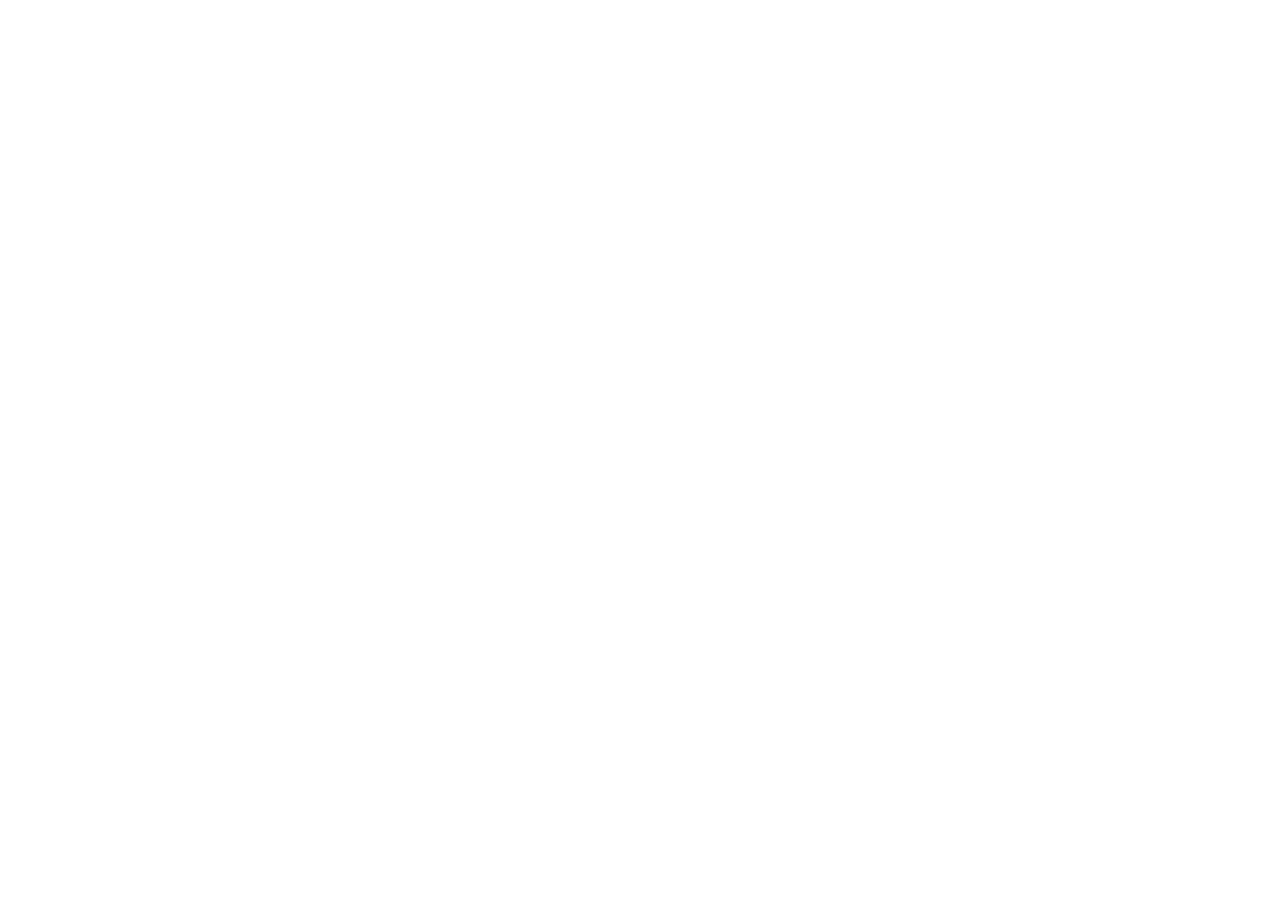
==== index.html @ 1bb5e058 "das" ====
<!DOCTYPE html>
<html lang="en">
<head>
    <meta charset="UTF-8">
    <meta name="viewport" content="width=device-width, initial-scale=1.0">
    <title>Hugo López de Mota Díaz</title>
</head>
<body>
    
</body>
</html>
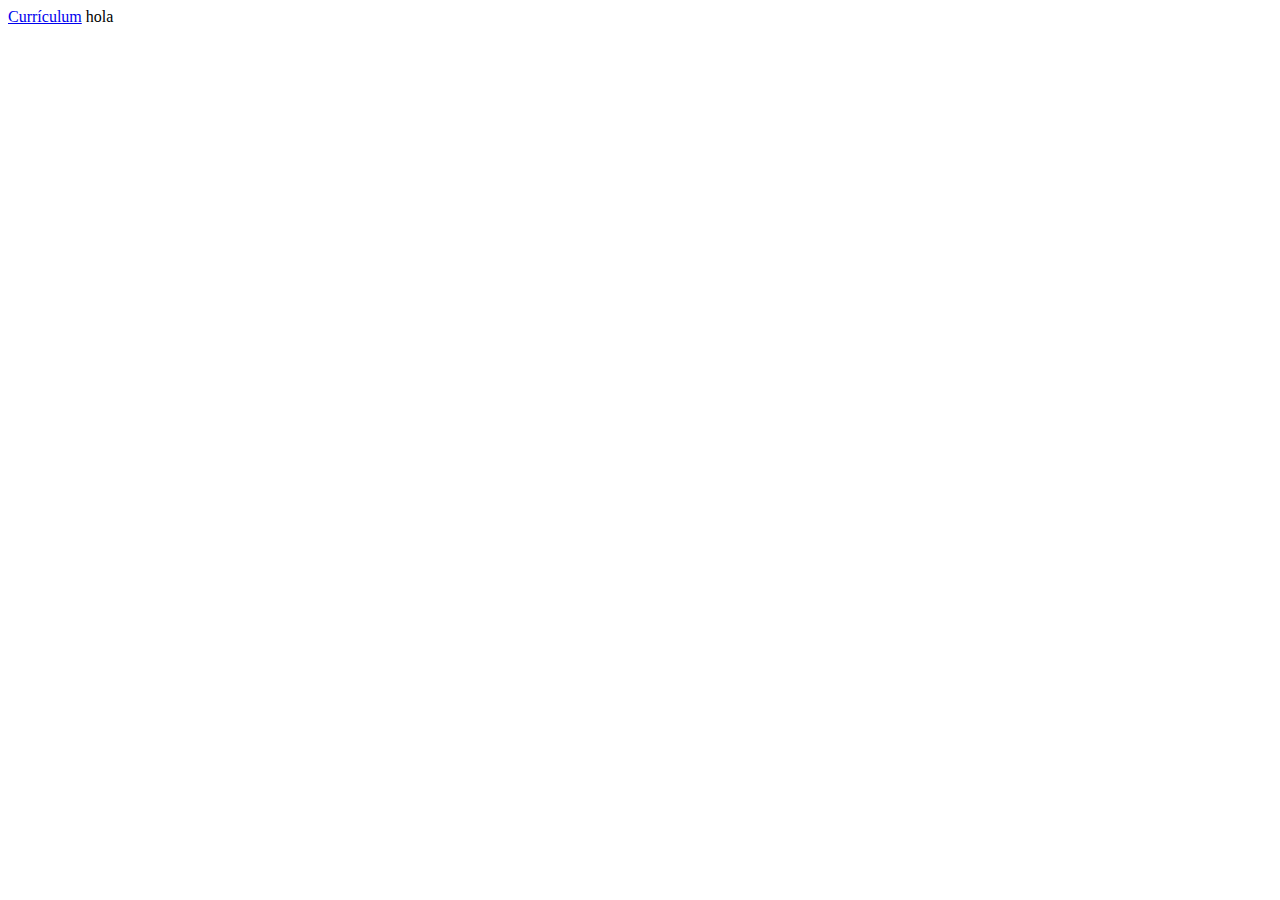
==== commit 86ac7084: "ra" ====
--- a/index.html
+++ b/index.html
@@ -6,6 +6,8 @@
     <title>Hugo López de Mota Díaz</title>
 </head>
 <body>
-    
+    <a href="CV/cv.html">Currículum</a>
+    <a href="formulario/formulario.html"></a>
+    hola
 </body>
 </html>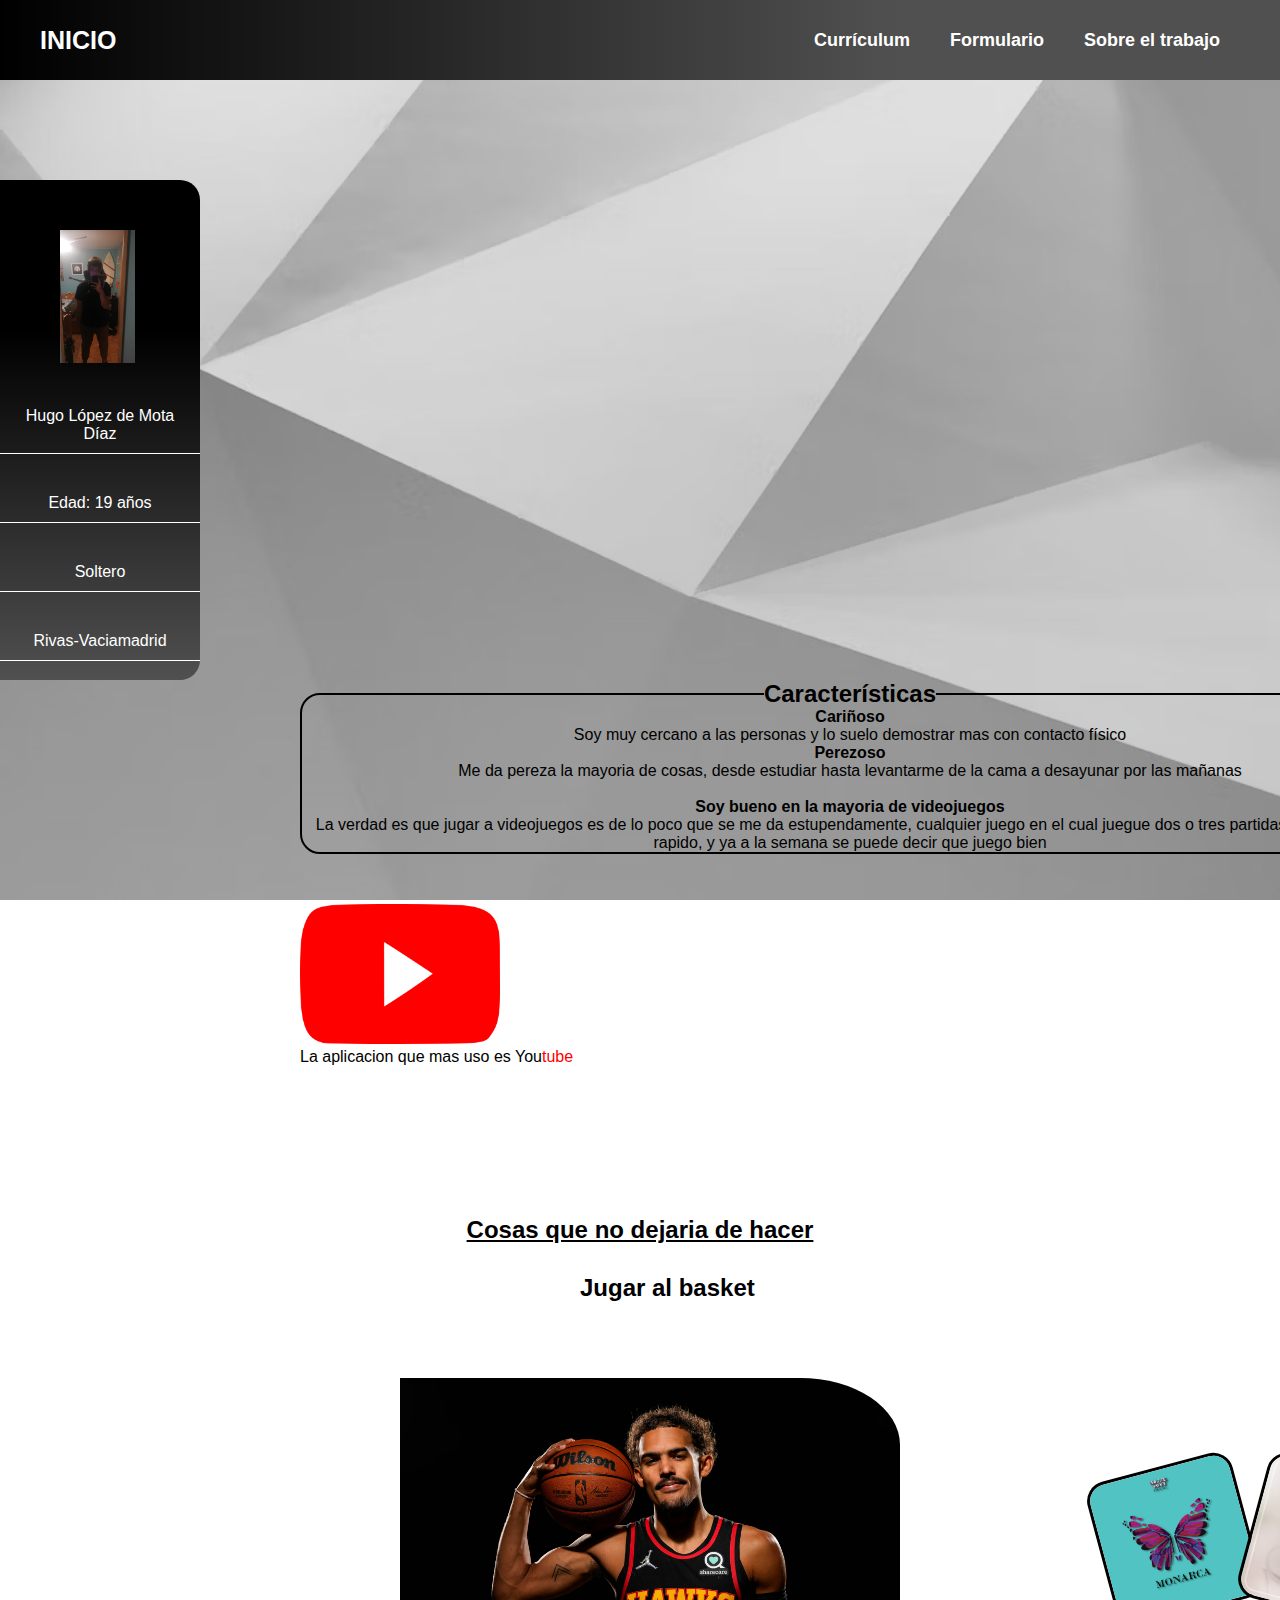
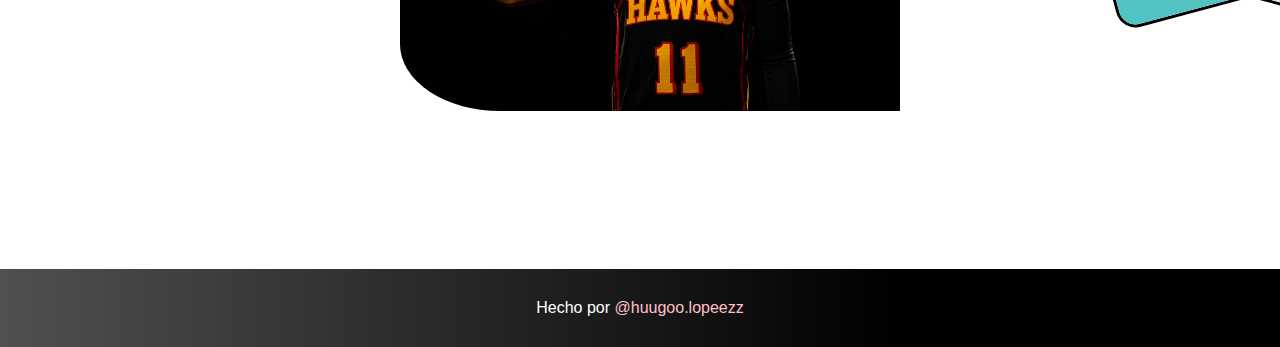
==== commit e2915aca: "Add files via upload" ====
--- a/index.html
+++ b/index.html
@@ -1,13 +1,99 @@
-<!DOCTYPE html>
-<html lang="en">
-<head>
-    <meta charset="UTF-8">
-    <meta name="viewport" content="width=device-width, initial-scale=1.0">
-    <title>Hugo López de Mota Díaz</title>
-</head>
-<body>
-    <a href="CV/cv.html">Currículum</a>
-    <a href="formulario/formulario.html"></a>
-    hola
-</body>
+<!DOCTYPE html>
+<html lang="en">
+
+<head>
+  <meta charset="UTF-8" />
+  <meta name="viewport" content="width=device-width, initial-scale=1.0" />
+  <title>Hugo López de Mota Díaz</title>
+  <link rel="stylesheet" href="estilosindex.css"/>
+  <link rel="stylesheet" href="index.css"/>
+</head>
+
+<body>
+  <header>
+    <div class="content">
+      <div class="menu container">
+        <a href="index.html" class="logo">Inicio</a>
+        <input type="checkbox" id="menu" />
+        <nav class="navbar">
+          <ul id="yo">
+            <li><a href="cv.html">Currículum</a></li>
+            <li><a href="formulario.html">Formulario</a></li>
+            <li><a href="trabajo.html">Sobre el trabajo</a></li>
+          </ul>
+        </nav>
+      </div>
+    </div>
+  </header>
+
+  <div class="sidebar">
+    <img class="yo" src="img/IMG-20211224-WA0029.jpg" alt="" />
+    <ul>
+      <li>Hugo López de Mota Díaz</li>
+      <li>Edad: 19 años</li>
+      <li>Soltero</li>
+      <li>Rivas-Vaciamadrid</li>
+    </ul>
+  </div>
+
+  <main>
+    <fieldset class="caracteristicas">
+      <legend><h2>Características</h2></legend>
+      <article>
+        <h4>Cariñoso</h4>
+        <p>Soy muy cercano a las personas y lo suelo demostrar mas con contacto físico</p>
+      </article>
+      <article>
+        <h4>Perezoso</h4>
+        <p>Me da pereza la mayoria de cosas, desde estudiar hasta levantarme de la cama a desayunar por las mañanas</p>
+      </article>
+      <br>
+      <article>
+        <h4>Soy bueno en la mayoria de videojuegos</h4>
+        <p>La verdad es que jugar a videojuegos es de lo poco que se me da estupendamente, cualquier juego en el cual juegue dos o tres partidas aprendo muy rapido, y ya a la semana se puede decir que juego bien</p>
+      </article>
+    </fieldset>
+
+    <section class="appweb">
+      <article class="yt">
+        <a href="https://www.youtube.com/" target="_blank"><img src="img/yt.webp" alt="yt"></a>
+        <p>La aplicacion que mas uso es You<span style="color: red;">tube</span></p>
+      </article>
+    </section>
+  
+    <section id="cosas">
+      <h2 class="cosas">Cosas que no dejaria de hacer</h2>
+      <div class="contenedor">
+        <div class="trae">
+          <h3 class="basket">Jugar al basket</h3>
+          <h3 class="musica">Escuchar música</h3>
+           <img src="img/trae.jpg" alt="trae" />
+        </div>
+        <div class="spoty">
+          <div>
+            <p class="monarca"><a href="https://open.spotify.com/intl-es/album/6N1iKBKY8zRGImxADk2IdN"
+                target="_blank"><img src="img/monarca.jpg" alt="monarca" /></a></p>
+          </div>
+          <div>
+            <p class="meli"><a href="https://open.spotify.com/intl-es/album/3euz4vS7ezKGnNSwgyvKcd" target="_blank"><img
+                  src="img/ariana.jpeg" alt="ariana" /></a></p>
+          </div>
+          <div>
+            <p class="micro"><a href="https://open.spotify.com/intl-es/album/0QLDQG7Jx78rEUDW03IhHC"
+                target="_blank"><img src="img/microdosis.jpg" alt="microdosis" /></a></p>
+          </div>
+          <div>
+            <p class="bad"><a href="https://open.spotify.com/intl-es/album/4FftCsAcXXD1nFO9RFUNFO" target="_blank"><img
+                  src="img/badbo.jpg" alt="badbo" /></a></p>
+          </div>
+        </div>
+      </div>
+    </section>
+  </main>
+
+  <footer>
+    Hecho por <a id="insta" href="https://www.instagram.com/huugoo.lopeezz/" target="_blank">@huugoo.lopeezz</a>
+  </footer>
+</body>
+
 </html>--- a/estilosindex.css
+++ b/estilosindex.css
@@ -0,0 +1,140 @@
+h1 {
+    text-align: center;
+    margin-top: 5%;
+}
+
+body {
+    background-image: url(img/fondo.avif);
+    background-repeat: no-repeat;
+    background-size: cover;
+    background-attachment: fixed;
+}
+
+* {
+    padding: 0;
+    margin: 0;
+    box-sizing: border-box;
+    text-decoration: none;
+    list-style: none;
+}
+
+body {
+    font-family: Arial, Helvetica, sans-serif;
+}
+
+.container {
+    max-width: 1200px;
+    margin: 0 auto;
+}
+
+.content {
+    min-height: 80px;
+    background: linear-gradient(
+        90deg,
+        rgb(0, 0, 0) 0%,
+        rgb(80,80,80) 70%
+    );
+    position: sticky;
+}
+
+.menu {
+    position: absolute;
+    top: 10px;
+    left: 0;
+    right: 0;
+    display: flex;
+    align-items: center;
+    justify-content: space-between;
+}
+
+.logo {
+    font-size: 25px;
+    color: #FFFFFF;
+    text-transform: uppercase;
+    font-weight: bold;
+}
+
+.menu .navbar ul li {
+    position: relative;
+    float: left;
+}
+
+.menu .navbar ul li a {
+    font-size: 18px;
+    padding: 20px;
+    color: #FFFFFF;
+    display: block;
+    font-weight: bold;
+}
+
+.menu .navbar ul li a:hover {
+    color: pink;
+}
+
+#menu {
+    display: none;
+}
+
+.menu-icono {
+    width: 25px;
+}
+
+.menu label {
+    cursor: pointer;
+    display: none;
+}
+
+header {
+    position: sticky;
+    top: 0%;
+    z-index: 100;
+}
+
+div.sidebar{
+    border-top-right-radius: 20px;
+    border-bottom-right-radius: 20px;
+    background: linear-gradient(
+        0deg,
+        rgb(80,80,80) 0%,
+        rgb(0, 0, 0) 70%
+    );
+    color: #FFFFFF;
+    margin-top: 100px;
+    width: 200px;
+    height: 500px;
+    float: left;
+}
+
+.sidebar ul li{
+    padding: 10px;
+    text-align: center;
+    border-bottom: 1px solid;
+    margin-top: 30px;
+}
+
+.yo {
+    width: 75px;
+    margin-top: 50px;
+    margin-left: 60px;
+}
+
+footer {
+    text-align: center;
+    clear: both;
+    background: linear-gradient(
+        90deg,
+        rgb(80,80,80) 0%,
+        rgb(0, 0, 0) 70%
+    );
+    color: #FFFFFF;
+    padding: 30px;
+    bottom: 0%;
+}
+
+#insta {
+    color: pink;
+}
+
+#insta:hover{
+    text-decoration: underline;
+}
--- a/index.css
+++ b/index.css
@@ -0,0 +1,97 @@
+h3 .spoty {
+    margin-left: 180px;
+    font-size: 150%;
+}
+
+h3.musica {
+    margin-left: 900px;
+    font-size: 150%;
+    bottom: 25px;
+    position: relative;
+}
+
+h3.basket {
+    font-size: 150%;
+    margin-left: 180px;
+}
+
+h4 {
+    text-align: center;
+}
+
+.menu-item {
+    margin-left: 50px;
+}
+
+main {
+    display: block;
+}
+
+.cosas {
+    text-align: center;
+    margin-top: 150px;
+    text-decoration: underline;
+}
+
+.caracteristicas {
+    margin-top: 100px;
+    height: auto;
+    width: 1100px;
+    margin-left: 300px;
+    border-radius: 20px;
+    text-align: center;
+    border: 2px solid black;
+}
+
+.yt {
+    margin-left: 300px;
+    margin-top: 50px;
+}
+
+.yt img {
+    width: 200px;
+}
+
+.trae 
+   { margin-left: 400px;
+    margin-top: 30px;
+}
+
+.trae img {
+    border: 0px solid;
+    border-top-right-radius: 20%;
+    border-bottom-left-radius: 20%;
+    width: 500px;
+    margin-top: 20px;
+}
+
+.spoty {
+    margin-left: 1100px;
+    display: flex;
+    position: relative;
+    bottom: 250px;
+}
+
+.spoty img {
+    border: 3px solid black;
+    border-radius: 20px;
+    width: 150px;
+}
+
+.monarca {
+    transform: rotate(-15deg);
+    position: relative;
+}
+
+.meli {
+    transform: rotate(15deg);
+}
+
+.micro {
+    transform: rotate(-15deg);
+}
+
+.bad {
+    transform: rotate(15deg);
+}
+
